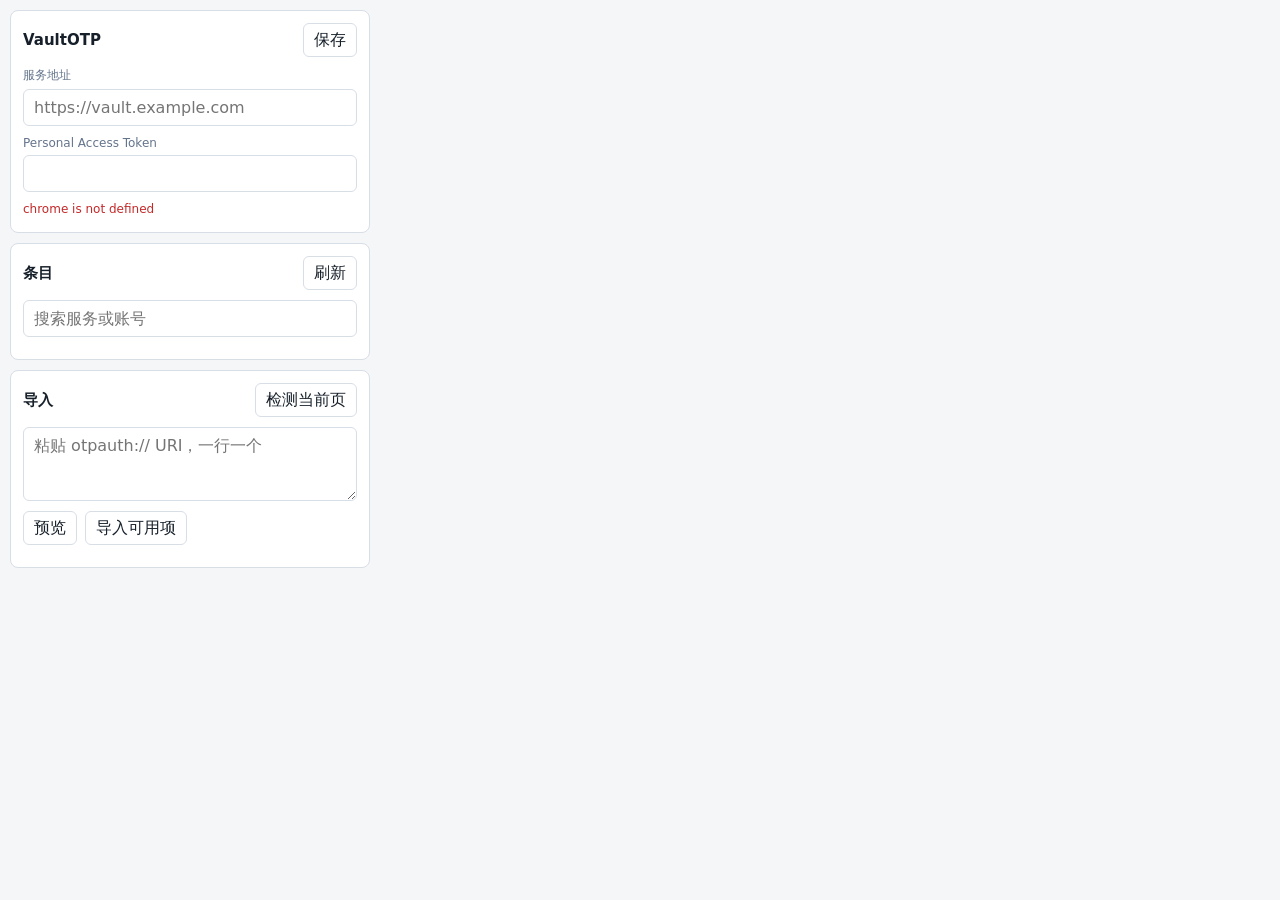
==== extension/popup.html @ f08bfafe "feat: add browser extension stage" ====
<!doctype html>
<html lang="zh-CN">
  <head>
    <meta charset="utf-8" />
    <meta name="viewport" content="width=device-width, initial-scale=1" />
    <title>VaultOTP</title>
    <link rel="stylesheet" href="./popup.css" />
  </head>
  <body>
    <main class="popup">
      <section class="section">
        <div class="title-row">
          <h1>VaultOTP</h1>
          <button id="save-settings" type="button">保存</button>
        </div>
        <label class="field">
          <span>服务地址</span>
          <input id="service-url" autocomplete="off" placeholder="https://vault.example.com" />
        </label>
        <label class="field">
          <span>Personal Access Token</span>
          <input id="pat" autocomplete="off" type="password" />
        </label>
        <div id="message" class="message"></div>
      </section>

      <section class="section">
        <div class="title-row">
          <h2>条目</h2>
          <button id="refresh-entries" type="button">刷新</button>
        </div>
        <input id="search" autocomplete="off" placeholder="搜索服务或账号" />
        <div id="entries" class="entry-list"></div>
      </section>

      <section class="section">
        <div class="title-row">
          <h2>导入</h2>
          <button id="scan-page" type="button">检测当前页</button>
        </div>
        <textarea id="import-text" placeholder="粘贴 otpauth:// URI，一行一个"></textarea>
        <div class="button-row">
          <button id="preview-import" type="button">预览</button>
          <button id="import-valid" type="button">导入可用项</button>
        </div>
        <div id="import-preview" class="import-preview"></div>
      </section>
    </main>
    <script src="./popup.js"></script>
  </body>
</html>
---- extension/popup.css ----
:root {
  color-scheme: light;
  --bg: #f4f6f8;
  --panel: #ffffff;
  --panel-soft: #f8fafc;
  --line: #d8dee6;
  --text: #17202a;
  --muted: #64748b;
  --accent: #1677ff;
  --accent-soft: #e8f1ff;
  --danger: #c52828;
  --code: #111827;
}

* {
  box-sizing: border-box;
}

body {
  margin: 0;
  width: 380px;
  background: var(--bg);
  color: var(--text);
  font-family:
    Inter, ui-sans-serif, system-ui, -apple-system, BlinkMacSystemFont, "Segoe UI",
    sans-serif;
  letter-spacing: 0;
}

button,
input,
textarea {
  font: inherit;
}

button {
  min-height: 34px;
  border: 1px solid var(--line);
  border-radius: 6px;
  background: var(--panel);
  color: var(--text);
  cursor: pointer;
  padding: 0 10px;
}

button:hover {
  border-color: var(--accent);
}

button:disabled {
  cursor: not-allowed;
  opacity: 0.55;
}

input,
textarea {
  width: 100%;
  border: 1px solid var(--line);
  border-radius: 6px;
  background: var(--panel);
  color: var(--text);
  padding: 8px 10px;
}

textarea {
  min-height: 74px;
  resize: vertical;
}

h1,
h2 {
  margin: 0;
  font-size: 15px;
}

.popup {
  display: grid;
  gap: 10px;
  padding: 10px;
}

.section {
  display: grid;
  gap: 10px;
  border: 1px solid var(--line);
  border-radius: 8px;
  background: var(--panel);
  padding: 12px;
}

.title-row,
.button-row,
.entry-top,
.entry-actions,
.import-row {
  display: flex;
  align-items: center;
}

.title-row,
.entry-top {
  justify-content: space-between;
  gap: 8px;
}

.button-row,
.entry-actions {
  gap: 8px;
  flex-wrap: wrap;
}

.field {
  display: grid;
  gap: 5px;
}

.field span,
.muted {
  color: var(--muted);
  font-size: 12px;
}

.message {
  min-height: 18px;
  color: var(--danger);
  font-size: 12px;
}

.entry-list,
.import-preview {
  display: grid;
  gap: 8px;
  max-height: 230px;
  overflow: auto;
}

.entry,
.import-row {
  border: 1px solid var(--line);
  border-radius: 8px;
  background: var(--panel-soft);
  padding: 10px;
}

.entry {
  display: grid;
  gap: 8px;
}

.entry-title {
  min-width: 0;
}

.entry-title strong,
.entry-title span {
  display: block;
  overflow: hidden;
  text-overflow: ellipsis;
  white-space: nowrap;
}

.code {
  color: var(--code);
  font-family: "SFMono-Regular", Consolas, "Liberation Mono", monospace;
  font-size: 22px;
  font-weight: 700;
  letter-spacing: 2px;
}

.badge {
  border: 1px solid var(--line);
  border-radius: 999px;
  background: var(--panel);
  color: var(--muted);
  font-size: 12px;
  padding: 2px 7px;
}

.import-row {
  justify-content: space-between;
  gap: 8px;
}

.import-row.invalid,
.import-row.duplicate {
  color: var(--muted);
}

.empty {
  border: 1px dashed var(--line);
  border-radius: 8px;
  color: var(--muted);
  padding: 18px;
  text-align: center;
}
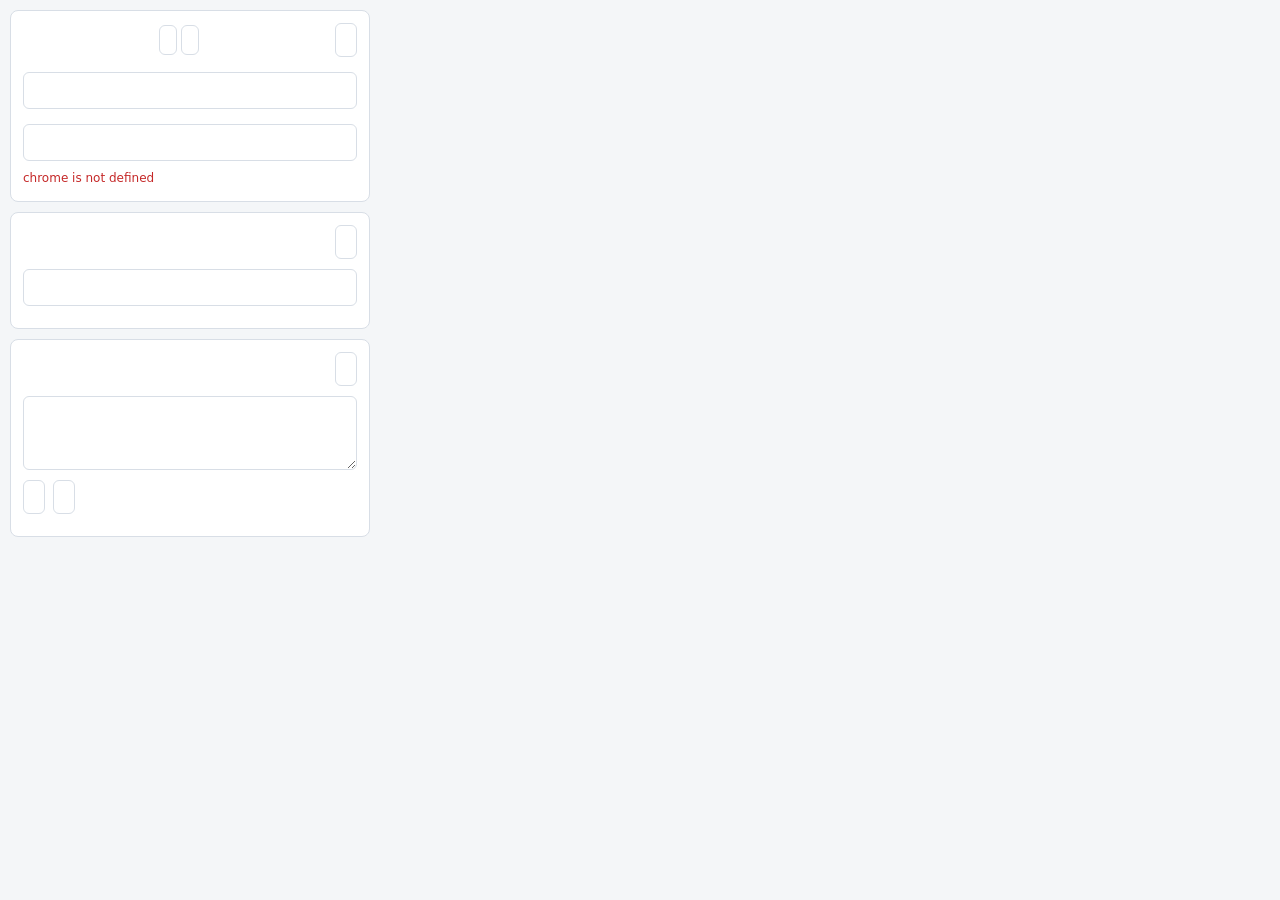
==== commit b975651c: "feat: add shared i18n stage" ====
--- a/extension/popup.html
+++ b/extension/popup.html
@@ -10,15 +10,19 @@
     <main class="popup">
       <section class="section">
         <div class="title-row">
-          <h1>VaultOTP</h1>
-          <button id="save-settings" type="button">保存</button>
+          <h1 data-i18n="authTitle"></h1>
+          <div class="language-switch" data-i18n-aria-label="language">
+            <button type="button" data-locale="zh-CN" data-i18n="localeZh"></button>
+            <button type="button" data-locale="en" data-i18n="localeEn"></button>
+          </div>
+          <button id="save-settings" type="button" data-i18n="save"></button>
         </div>
         <label class="field">
-          <span>服务地址</span>
-          <input id="service-url" autocomplete="off" placeholder="https://vault.example.com" />
+          <span data-i18n="serviceUrl"></span>
+          <input id="service-url" autocomplete="off" data-i18n-placeholder="serviceUrlPlaceholder" />
         </label>
         <label class="field">
-          <span>Personal Access Token</span>
+          <span data-i18n="pat"></span>
           <input id="pat" autocomplete="off" type="password" />
         </label>
         <div id="message" class="message"></div>
@@ -26,26 +30,27 @@
 
       <section class="section">
         <div class="title-row">
-          <h2>条目</h2>
-          <button id="refresh-entries" type="button">刷新</button>
+          <h2 data-i18n="entries"></h2>
+          <button id="refresh-entries" type="button" data-i18n="refresh"></button>
         </div>
-        <input id="search" autocomplete="off" placeholder="搜索服务或账号" />
+        <input id="search" autocomplete="off" data-i18n-placeholder="searchPlaceholder" />
         <div id="entries" class="entry-list"></div>
       </section>
 
       <section class="section">
         <div class="title-row">
-          <h2>导入</h2>
-          <button id="scan-page" type="button">检测当前页</button>
+          <h2 data-i18n="importEntries"></h2>
+          <button id="scan-page" type="button" data-i18n="scanPage"></button>
         </div>
-        <textarea id="import-text" placeholder="粘贴 otpauth:// URI，一行一个"></textarea>
+        <textarea id="import-text" data-i18n-placeholder="importOtpAuthPlaceholder"></textarea>
         <div class="button-row">
-          <button id="preview-import" type="button">预览</button>
-          <button id="import-valid" type="button">导入可用项</button>
+          <button id="preview-import" type="button" data-i18n="previewImport"></button>
+          <button id="import-valid" type="button" data-i18n="importValid"></button>
         </div>
         <div id="import-preview" class="import-preview"></div>
       </section>
     </main>
+    <script src="./i18n.js"></script>
     <script src="./popup.js"></script>
   </body>
 </html>
--- a/extension/popup.css
+++ b/extension/popup.css
@@ -103,6 +103,22 @@
   gap: 8px;
 }
 
+.language-switch {
+  display: inline-flex;
+  gap: 4px;
+}
+
+.language-switch button {
+  min-height: 30px;
+  padding: 0 8px;
+}
+
+.language-switch button.active {
+  border-color: var(--accent);
+  background: var(--accent-soft);
+  color: var(--accent);
+}
+
 .button-row,
 .entry-actions {
   gap: 8px;
